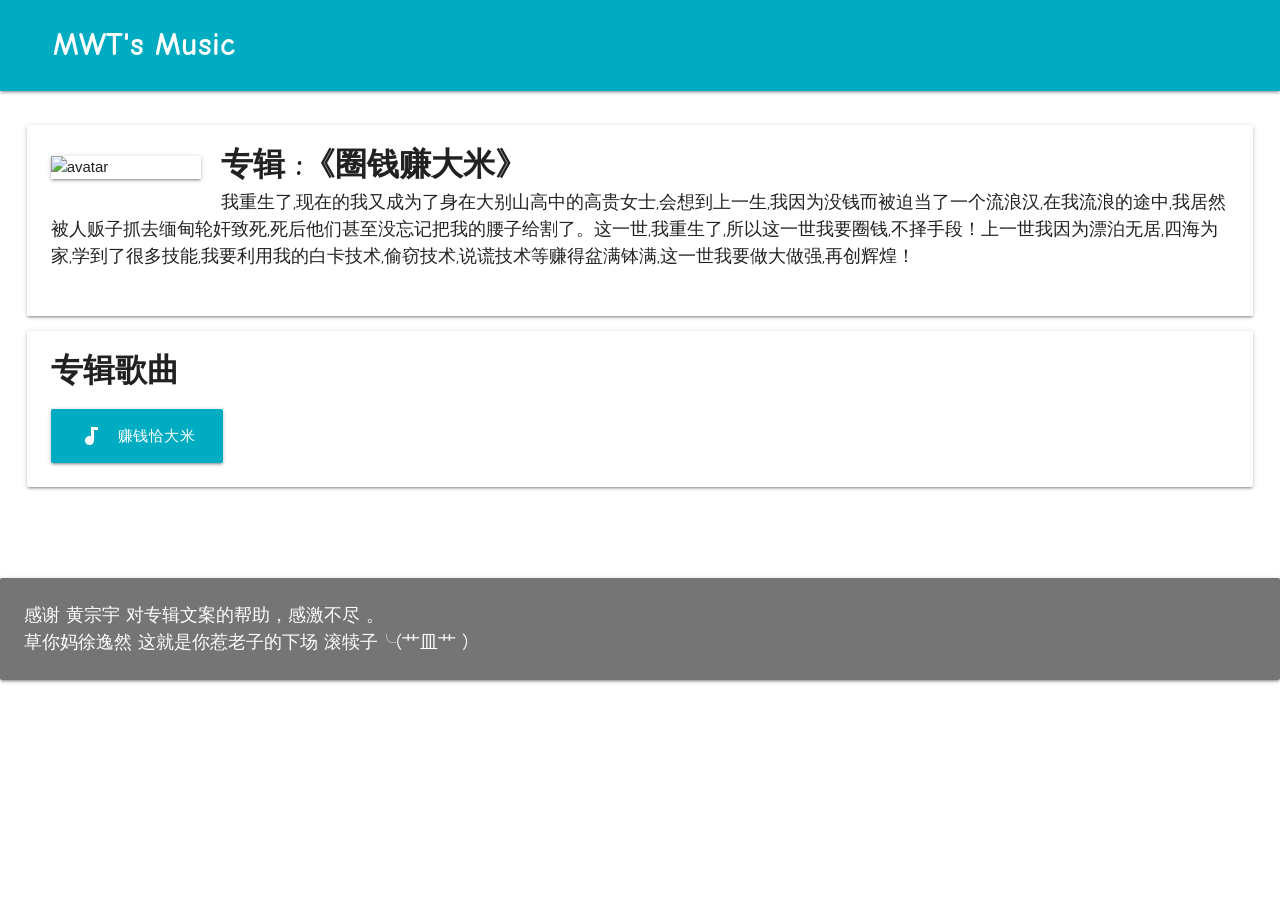
==== index.html @ 0e161119 "Add files via upload" ====
<!doctype html>

<html lang="en">

<head>
  <meta charset="utf-8">
  <meta http-equiv="X-UA-Compatible" content="IE=edge">
  <meta name="description" content="A page to fuck Xu YiRan">
  <meta name="viewport" content="width=device-width, initial-scale=1.0, minimum-scale=1.0">
  <title>MWT's Music</title>

 

  <!-- Add to homescreen for Chrome on Android -->
  <meta name="mobile-web-app-capable" content="yes">
  <link rel="icon" sizes="192x192"
    href="https://foruda.gitee.com/avatar/1720853296154715326/14683584_coldmwt_1720853296.png!avatar200">

  <!-- Add to homescreen for Safari on iOS -->
  <meta name="apple-mobile-web-app-capable" content="yes">
  <meta name="apple-mobile-web-app-status-bar-style" content="black">
  <meta name="apple-mobile-web-app-title" content="Material Design Lite">
  <link rel="apple-touch-icon-precomposed"
    href="https://foruda.gitee.com/avatar/1720853296154715326/14683584_coldmwt_1720853296.png!avatar200">

  <!-- Tile icon for Win8 (144x144 + tile color) -->
  <meta name="msapplication-TileImage"
    content="https://foruda.gitee.com/avatar/1720853296154715326/14683584_coldmwt_1720853296.png!avatar200">
  <meta name="msapplication-TileColor" content="#3372DF">

  <!-- Icon -->
  <link rel="shortcut icon"
    href="hhttps://foruda.gitee.com/avatar/1720853296154715326/14683584_coldmwt_1720853296.png!avatar200">

  <!-- Compiled and minified CSS, for design -->
  <link rel="stylesheet" href="https://cdnjs.cloudflare.com/ajax/libs/materialize/1.0.0/css/materialize.min.css">



  <!-- Fonts -->
  <link href="https://fonts.googleapis.com/icon?family=Material+Icons" rel="stylesheet">
  <!--Import Google Icon Font-->
  <link href="https://fonts.googleapis.com/icon?family=Material+Icons" rel="stylesheet">
  <!--Import materialize.css-->
  <link type="text/css" rel="stylesheet" href="css/materialize.min.css" media="screen,projection" />

  <style>
    @import url('https://fonts.googleapis.com/css2?family=Comic+Neue:ital,wght@0,300;0,400;0,700;1,300;1,400;1,700&display=swap');

    .footer-link {
      color: #B3E5FC;
      font-weight: 700;
      font-style: italic;
    }

    .text-link {
      color: #2196F3;
      font-style: italic;
    }

    .material-icons {
      font-family: 'Material Icons';
      font-weight: normal;
      font-style: normal;
      font-size: 24px;
      /* Preferred icon size */
      display: inline-block;
      line-height: 1;
      text-transform: none;
      letter-spacing: normal;
      word-wrap: normal;
      white-space: nowrap;
      direction: ltr;

      /* Support for all WebKit browsers. */
      -webkit-font-smoothing: antialiased;
      /* Support for Safari and Chrome. */
      text-rendering: optimizeLegibility;

      /* Support for Firefox. */
      -moz-osx-font-smoothing: grayscale;

      /* Support for IE. */
      font-feature-settings: 'liga';
    }

    #view-source {
      position: fixed;
      display: block;
      right: 0;
      bottom: 0;
      margin-right: 40px;
      margin-bottom: 40px;
      z-index: 900;
    }

    h1 {
      font-family: 'Comic Neue', cursive;
    }

    p {
      font-family: 'Comic Neue';
      font-weight: 500;
      font-size: larger;
    }

    title {
      font-family: 'Comic Neue';
      font-weight: 700;
      font-size: xx-large;
    }

    span {
      font-family: 'Comic Neue';
      font-weight: 700;
      font-size: xx-large;
    }

    .btn {
      text-transform: none;
    }

    .btn-large {
      margin-top: 10pt;
    }
  </style>
</head>

<body>
  <!-- Compiled and minified JavaScript, for animation -->
  <script src="https://cdnjs.cloudflare.com/ajax/libs/materialize/1.0.0/js/materialize.min.js"></script>

  <!-- Navigation Bar -->
  <nav class="nav-extended cyan darken-1" style="padding: 10pt;">
    <div class="nav-wrapper">
      <a style="padding-left: 30pt; font-size: xx-large; font-weight: 700; font-family: 'Comic Neue';" href="#!"
        class="brand-logo big">MWT's Music</a>
    </div>
  </nav>
  <!-- Cards -->
  <div class="row" style="padding: 20pt;">
    <div>
      <!-- Card 1 -->
      <div class="card">
        <div class="card-content">

          <img src="https://foruda.gitee.com/avatar/1720853296154715326/14683584_coldmwt_1720853296.png!avatar200" class="card" alt="avatar" width="150pt"
            align="left" style="margin-right: 15pt;margin-bottom: 10pt; border-radius: 0%;">
          <span class="card-title" style="font-size:xx-large; font-weight: 700; text-transform: none;">
            专辑 :《圈钱赚大米》</span>
          <p>我重生了,现在的我又成为了身在大别山高中的高贵女士,会想到上一生,我因为没钱而被迫当了一个流浪汉,在我流浪的途中,我居然被人贩子抓去缅甸轮奸致死,死后他们甚至没忘记把我的腰子给割了。这一世,我重生了,所以这一世我要圈钱,不择手段！上一世我因为漂泊无居,四海为家,学到了很多技能,我要利用我的白卡技术,偷窃技术,说谎技术等赚得盆满钵满,这一世我要做大做强,再创辉煌！</p>
<br>
          </p>
        </div>
      </div>
      <!-- Card 2 -->
      <div class="card">
        <div class="card-content">
          <span class="card-title" style="font-size:xx-large; font-weight: 700;">专辑歌曲</span>
          <p>
    <!-- Button Layout -->
            <a class="waves-effect waves-light btn-large cyan darken-1" style="text-transform: none;"
              href="赚钱恰大米/index.html" target="_blank">
              <i class="material-icons left">audiotrack</i>
              赚钱恰大米
            </a>

            
 





                <!-- END,DO NOT CHANGE -->
            </a>
          </p>
        </div>
      </div>
    </div>
  </div>
  <br>

 
  <!-- Footer -->
  <footer class="card grey darken-1">
    <div class="card-content" style="color: white;">
      <p>感谢 黄宗宇 对专辑文案的帮助，感激不尽 。
      </p>
      <p style="padding-top: 0pt;">
草你妈徐逸然 这就是你惹老子的下场 滚犊子╰(艹皿艹 )
      </p>
    </div>
  </footer>
</body>

</html>
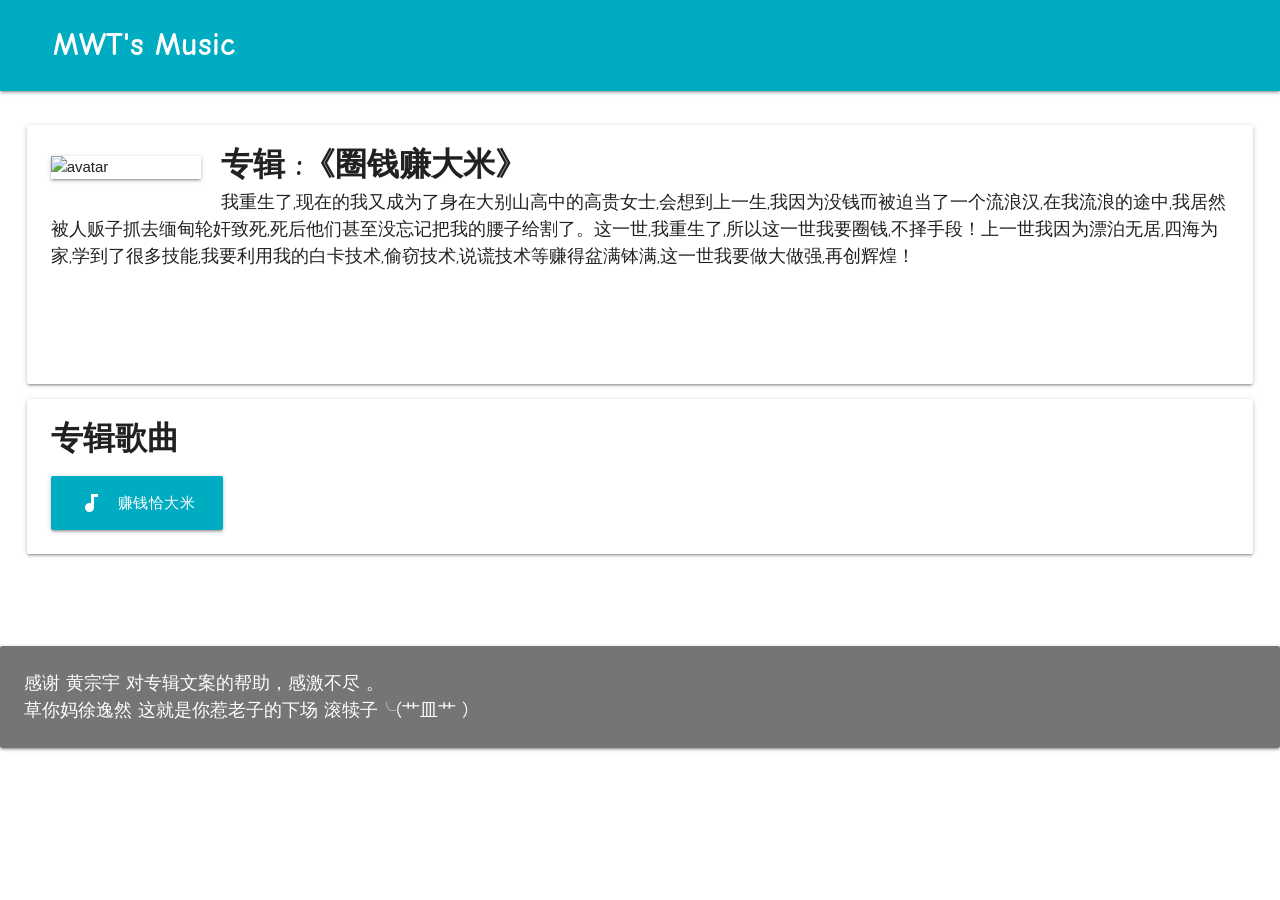
==== commit c058bb5f: "fixed display bug lol" ====
--- a/index.html
+++ b/index.html
@@ -149,6 +149,9 @@
           <span class="card-title" style="font-size:xx-large; font-weight: 700; text-transform: none;">
             专辑 :《圈钱赚大米》</span>
           <p>我重生了,现在的我又成为了身在大别山高中的高贵女士,会想到上一生,我因为没钱而被迫当了一个流浪汉,在我流浪的途中,我居然被人贩子抓去缅甸轮奸致死,死后他们甚至没忘记把我的腰子给割了。这一世,我重生了,所以这一世我要圈钱,不择手段！上一世我因为漂泊无居,四海为家,学到了很多技能,我要利用我的白卡技术,偷窃技术,说谎技术等赚得盆满钵满,这一世我要做大做强,再创辉煌！</p>
+<br>
+<br>
+<br>
 <br>
           </p>
         </div>
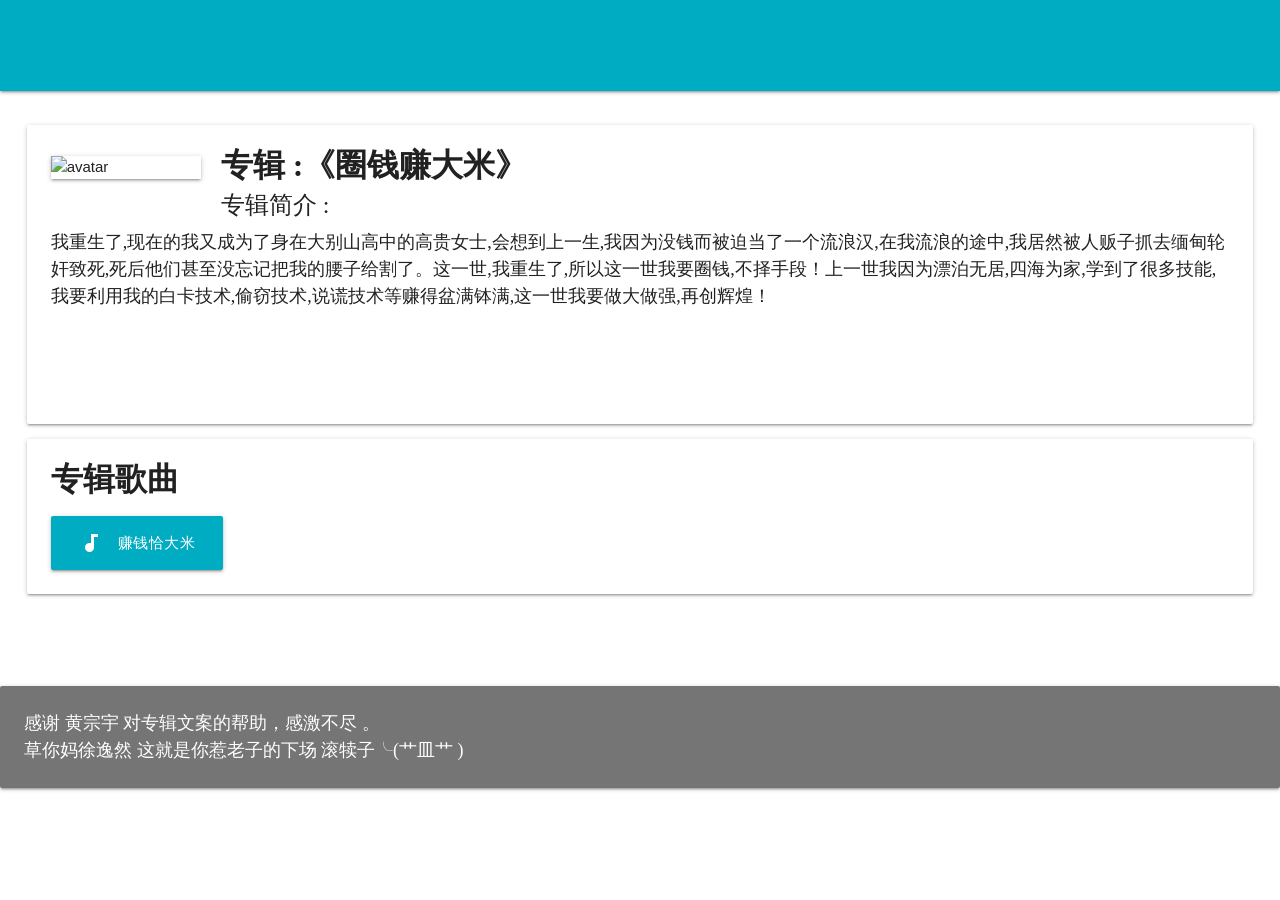
==== commit 884d6e85: "added some functions and improved user experience." ====
--- a/index.html
+++ b/index.html
@@ -14,23 +14,23 @@
   <!-- Add to homescreen for Chrome on Android -->
   <meta name="mobile-web-app-capable" content="yes">
   <link rel="icon" sizes="192x192"
-    href="https://foruda.gitee.com/avatar/1720853296154715326/14683584_coldmwt_1720853296.png!avatar200">
+    href="https://foruda.gitee.com/avatar/1720857356284612797/14683584_coldmwt_1720857356.png!avatar200">
 
   <!-- Add to homescreen for Safari on iOS -->
   <meta name="apple-mobile-web-app-capable" content="yes">
   <meta name="apple-mobile-web-app-status-bar-style" content="black">
   <meta name="apple-mobile-web-app-title" content="Material Design Lite">
   <link rel="apple-touch-icon-precomposed"
-    href="https://foruda.gitee.com/avatar/1720853296154715326/14683584_coldmwt_1720853296.png!avatar200">
+    href="https://foruda.gitee.com/avatar/1720857356284612797/14683584_coldmwt_1720857356.png!avatar200">
 
   <!-- Tile icon for Win8 (144x144 + tile color) -->
   <meta name="msapplication-TileImage"
-    content="https://foruda.gitee.com/avatar/1720853296154715326/14683584_coldmwt_1720853296.png!avatar200">
+    content="https://foruda.gitee.com/avatar/1720857356284612797/14683584_coldmwt_1720857356.png!avatar200">
   <meta name="msapplication-TileColor" content="#3372DF">
 
   <!-- Icon -->
   <link rel="shortcut icon"
-    href="hhttps://foruda.gitee.com/avatar/1720853296154715326/14683584_coldmwt_1720853296.png!avatar200">
+    href="https://foruda.gitee.com/avatar/1720857356284612797/14683584_coldmwt_1720857356.png!avatar200">
 
   <!-- Compiled and minified CSS, for design -->
   <link rel="stylesheet" href="https://cdnjs.cloudflare.com/ajax/libs/materialize/1.0.0/css/materialize.min.css">
@@ -95,23 +95,23 @@
     }
 
     h1 {
-      font-family: 'Comic Neue', cursive;
+      font-family: ' ', cursive;
     }
 
     p {
-      font-family: 'Comic Neue';
+      font-family: ' ';
       font-weight: 500;
       font-size: larger;
     }
 
     title {
-      font-family: 'Comic Neue';
+      font-family: ' ';
       font-weight: 700;
       font-size: xx-large;
     }
 
     span {
-      font-family: 'Comic Neue';
+      font-family: ' ';
       font-weight: 700;
       font-size: xx-large;
     }
@@ -133,8 +133,8 @@
   <!-- Navigation Bar -->
   <nav class="nav-extended cyan darken-1" style="padding: 10pt;">
     <div class="nav-wrapper">
-      <a style="padding-left: 30pt; font-size: xx-large; font-weight: 700; font-family: 'Comic Neue';" href="#!"
-        class="brand-logo big">MWT's Music</a>
+      <a style="padding-left: 30pt; font-size: xx-large; font-weight: 700;" href="#!"
+        class="brand-logo big"></a>
     </div>
   </nav>
   <!-- Cards -->
@@ -144,10 +144,12 @@
       <div class="card">
         <div class="card-content">
 
-          <img src="https://foruda.gitee.com/avatar/1720853296154715326/14683584_coldmwt_1720853296.png!avatar200" class="card" alt="avatar" width="150pt"
+          <img src="https://foruda.gitee.com/avatar/1720857356284612797/14683584_coldmwt_1720857356.png!avatar200" class="card" alt="avatar" width="150pt"
             align="left" style="margin-right: 15pt;margin-bottom: 10pt; border-radius: 0%;">
           <span class="card-title" style="font-size:xx-large; font-weight: 700; text-transform: none;">
             专辑 :《圈钱赚大米》</span>
+            <span class="card-title" style="font-size:x-large;text-transform: none;">
+              专辑简介 :</span>
           <p>我重生了,现在的我又成为了身在大别山高中的高贵女士,会想到上一生,我因为没钱而被迫当了一个流浪汉,在我流浪的途中,我居然被人贩子抓去缅甸轮奸致死,死后他们甚至没忘记把我的腰子给割了。这一世,我重生了,所以这一世我要圈钱,不择手段！上一世我因为漂泊无居,四海为家,学到了很多技能,我要利用我的白卡技术,偷窃技术,说谎技术等赚得盆满钵满,这一世我要做大做强,再创辉煌！</p>
 <br>
 <br>
@@ -197,4 +199,4 @@
   </footer>
 </body>
 
-</html>+</html>
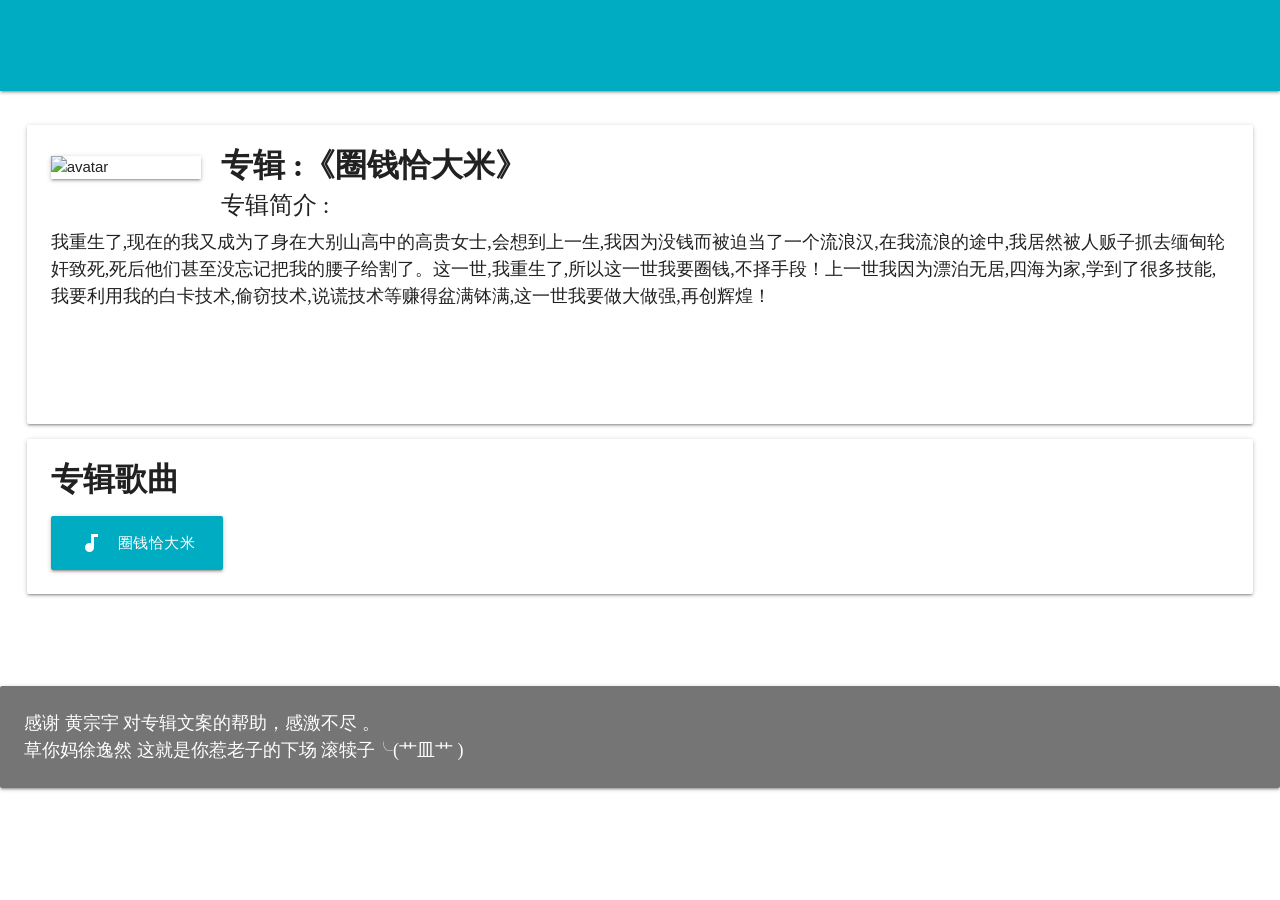
==== commit d204cda5: "fixed the wrong name" ====
--- a/index.html
+++ b/index.html
@@ -147,7 +147,7 @@
           <img src="https://foruda.gitee.com/avatar/1720857356284612797/14683584_coldmwt_1720857356.png!avatar200" class="card" alt="avatar" width="150pt"
             align="left" style="margin-right: 15pt;margin-bottom: 10pt; border-radius: 0%;">
           <span class="card-title" style="font-size:xx-large; font-weight: 700; text-transform: none;">
-            专辑 :《圈钱赚大米》</span>
+            专辑 :《圈钱恰大米》</span>
             <span class="card-title" style="font-size:x-large;text-transform: none;">
               专辑简介 :</span>
           <p>我重生了,现在的我又成为了身在大别山高中的高贵女士,会想到上一生,我因为没钱而被迫当了一个流浪汉,在我流浪的途中,我居然被人贩子抓去缅甸轮奸致死,死后他们甚至没忘记把我的腰子给割了。这一世,我重生了,所以这一世我要圈钱,不择手段！上一世我因为漂泊无居,四海为家,学到了很多技能,我要利用我的白卡技术,偷窃技术,说谎技术等赚得盆满钵满,这一世我要做大做强,再创辉煌！</p>
@@ -165,9 +165,9 @@
           <p>
     <!-- Button Layout -->
             <a class="waves-effect waves-light btn-large cyan darken-1" style="text-transform: none;"
-              href="赚钱恰大米/index.html" target="_blank">
+              href="圈钱恰大米/index.html" target="_blank">
               <i class="material-icons left">audiotrack</i>
-              赚钱恰大米
+              圈钱恰大米
             </a>
 
             
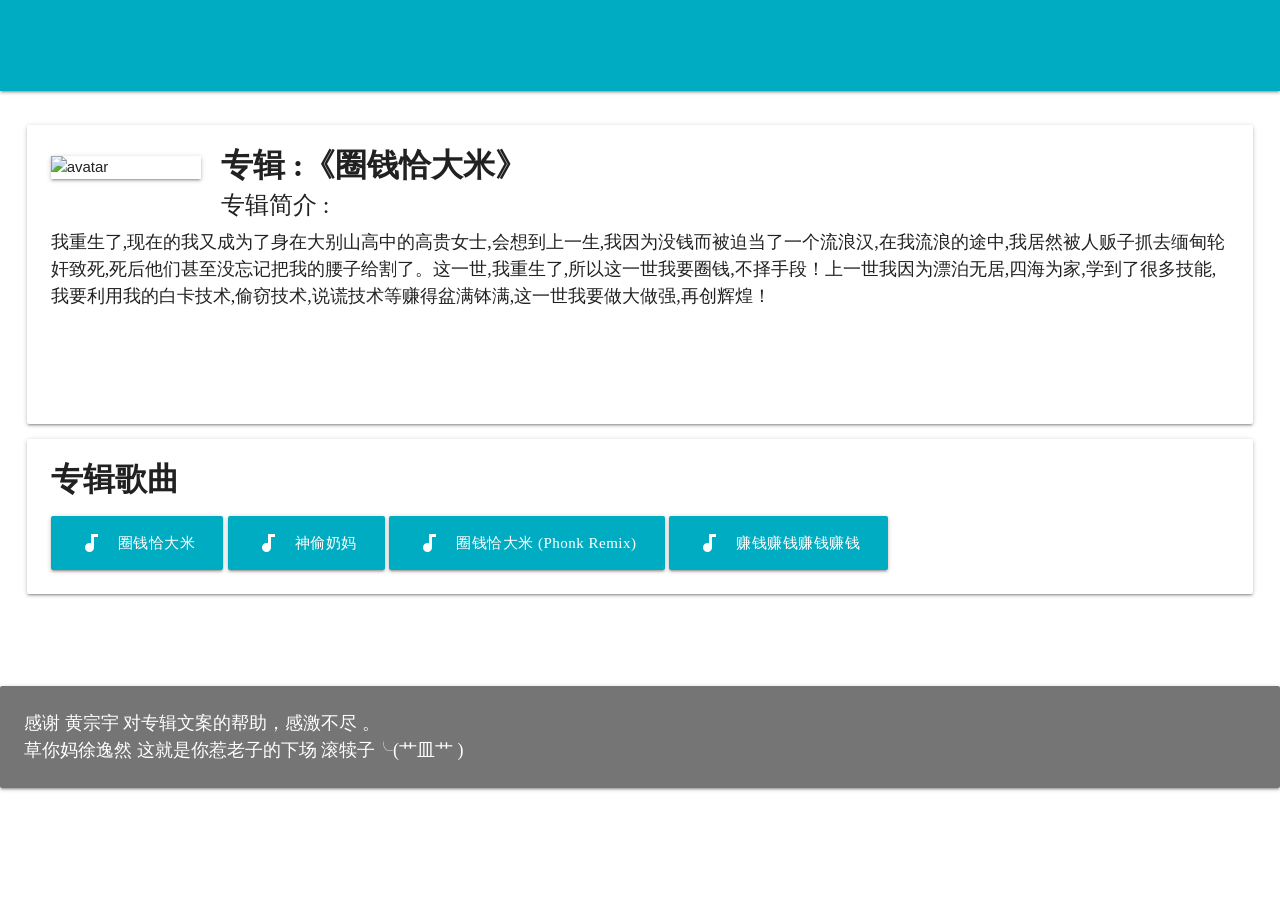
==== commit c241fac2: "fixed a problem" ====
--- a/index.html
+++ b/index.html
@@ -7,30 +7,30 @@
   <meta http-equiv="X-UA-Compatible" content="IE=edge">
   <meta name="description" content="A page to fuck Xu YiRan">
   <meta name="viewport" content="width=device-width, initial-scale=1.0, minimum-scale=1.0">
-  <title>MWT's Music</title>
+  <title>专辑:《圈钱恰大米》</title>
 
  
 
   <!-- Add to homescreen for Chrome on Android -->
   <meta name="mobile-web-app-capable" content="yes">
   <link rel="icon" sizes="192x192"
-    href="https://foruda.gitee.com/avatar/1720857356284612797/14683584_coldmwt_1720857356.png!avatar200">
+    href="https://foruda.gitee.com/avatar/1722928354812969897/14683584_coldmwt_1722928354.png">
 
   <!-- Add to homescreen for Safari on iOS -->
   <meta name="apple-mobile-web-app-capable" content="yes">
   <meta name="apple-mobile-web-app-status-bar-style" content="black">
-  <meta name="apple-mobile-web-app-title" content="Material Design Lite">
+  <meta name="apple-mobile-web-app-title" content="《圈钱恰大米》">
   <link rel="apple-touch-icon-precomposed"
-    href="https://foruda.gitee.com/avatar/1720857356284612797/14683584_coldmwt_1720857356.png!avatar200">
+    href="https://foruda.gitee.com/avatar/1722928354812969897/14683584_coldmwt_1722928354.png">
 
   <!-- Tile icon for Win8 (144x144 + tile color) -->
   <meta name="msapplication-TileImage"
-    content="https://foruda.gitee.com/avatar/1720857356284612797/14683584_coldmwt_1720857356.png!avatar200">
+    content="https://foruda.gitee.com/avatar/1722928354812969897/14683584_coldmwt_1722928354.png">
   <meta name="msapplication-TileColor" content="#3372DF">
 
   <!-- Icon -->
   <link rel="shortcut icon"
-    href="https://foruda.gitee.com/avatar/1720857356284612797/14683584_coldmwt_1720857356.png!avatar200">
+    href="https://foruda.gitee.com/avatar/1722928354812969897/14683584_coldmwt_1722928354.png">
 
   <!-- Compiled and minified CSS, for design -->
   <link rel="stylesheet" href="https://cdnjs.cloudflare.com/ajax/libs/materialize/1.0.0/css/materialize.min.css">
@@ -144,7 +144,7 @@
       <div class="card">
         <div class="card-content">
 
-          <img src="https://foruda.gitee.com/avatar/1720857356284612797/14683584_coldmwt_1720857356.png!avatar200" class="card" alt="avatar" width="150pt"
+          <img src="https://foruda.gitee.com/avatar/1722928354812969897/14683584_coldmwt_1722928354.png" class="card" alt="avatar" width="150pt"
             align="left" style="margin-right: 15pt;margin-bottom: 10pt; border-radius: 0%;">
           <span class="card-title" style="font-size:xx-large; font-weight: 700; text-transform: none;">
             专辑 :《圈钱恰大米》</span>
@@ -169,9 +169,24 @@
               <i class="material-icons left">audiotrack</i>
               圈钱恰大米
             </a>
-
-            
- 
+    <!-- Button Layout -->
+    <a class="waves-effect waves-light btn-large cyan darken-1" style="text-transform: none;"
+    href="神偷奶妈/index.html" target="_blank">
+    <i class="material-icons left">audiotrack</i>
+    神偷奶妈
+  </a>
+                <!-- Button Layout -->
+    <a class="waves-effect waves-light btn-large cyan darken-1" style="text-transform: none;"
+    href="圈钱恰大米Phonk/index.html" target="_blank">
+    <i class="material-icons left">audiotrack</i>
+    圈钱恰大米 (Phonk Remix)
+  </a>
+                 <!-- Button Layout -->
+                 <a class="waves-effect waves-light btn-large cyan darken-1" style="text-transform: none;"
+                 href="赚钱赚钱赚钱赚钱/index.html" target="_blank">
+                 <i class="material-icons left">audiotrack</i>
+                 赚钱赚钱赚钱赚钱
+               </a>
 
 
 
